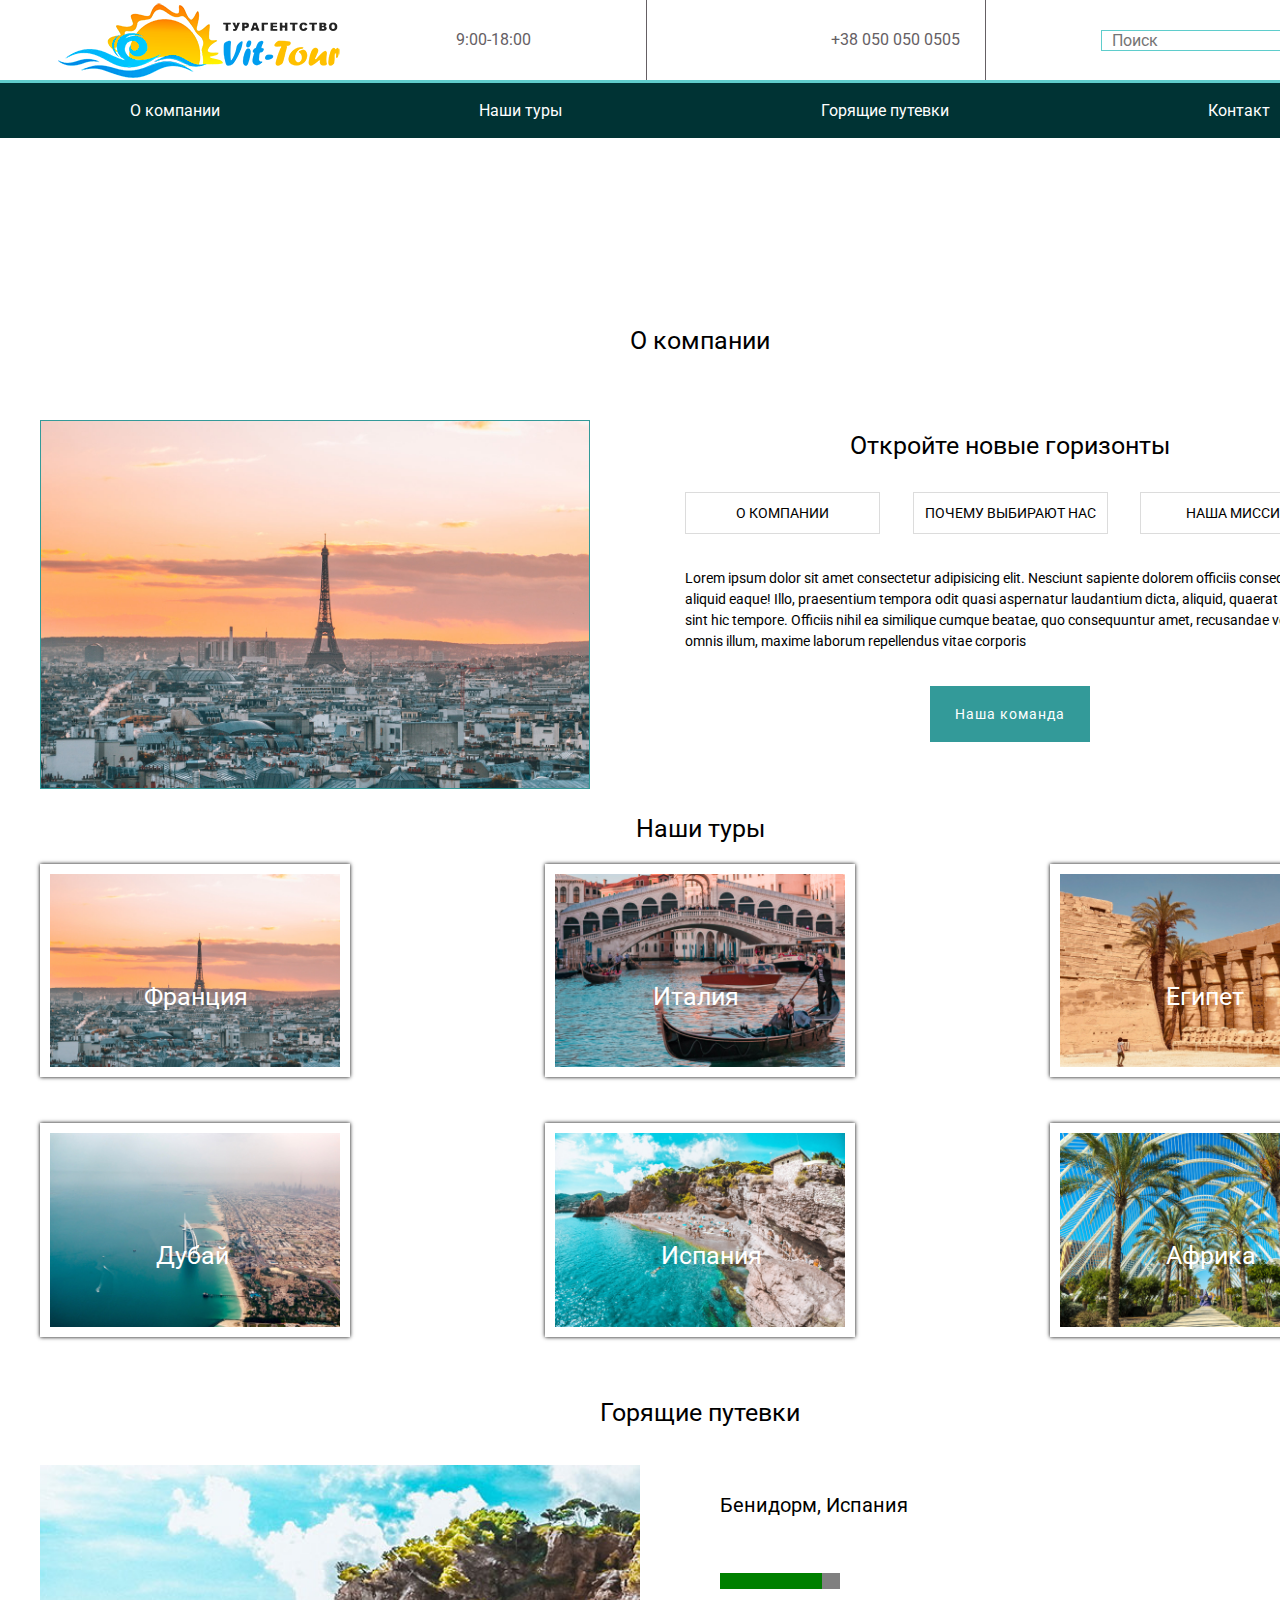
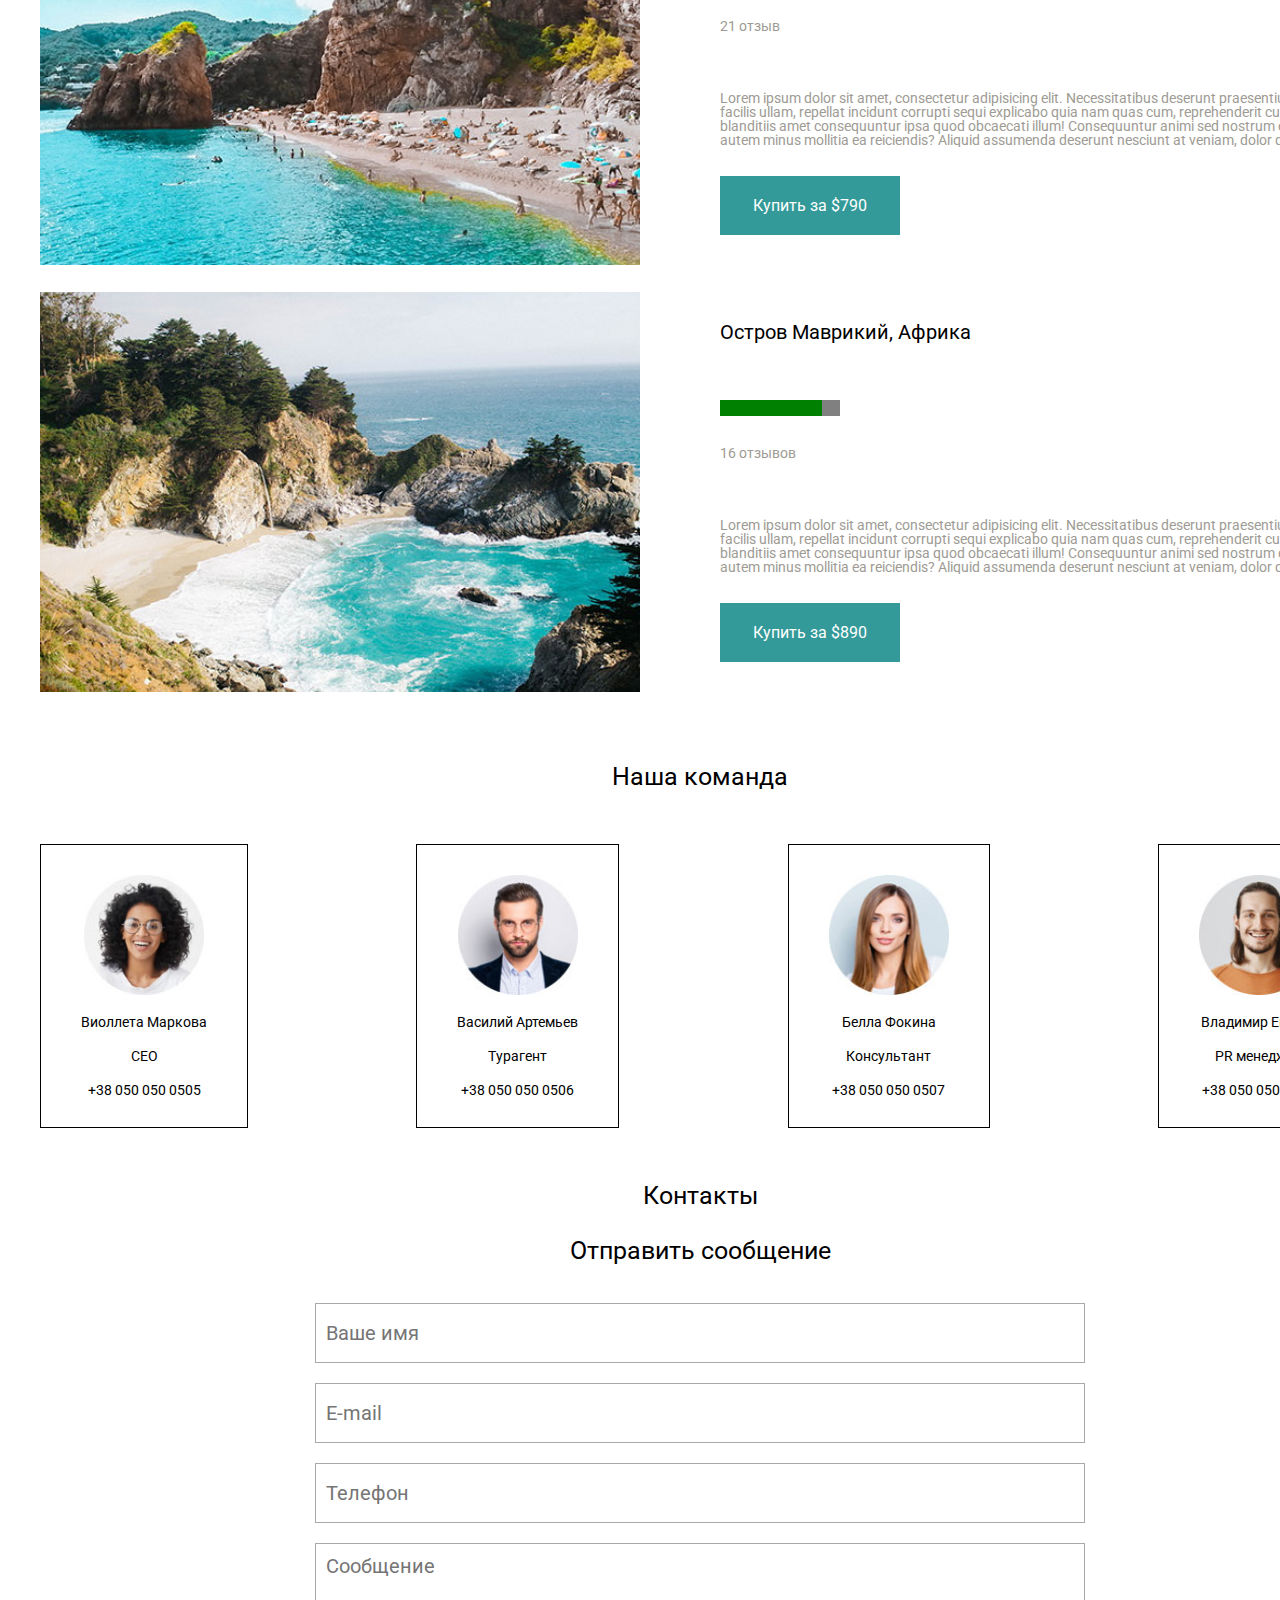
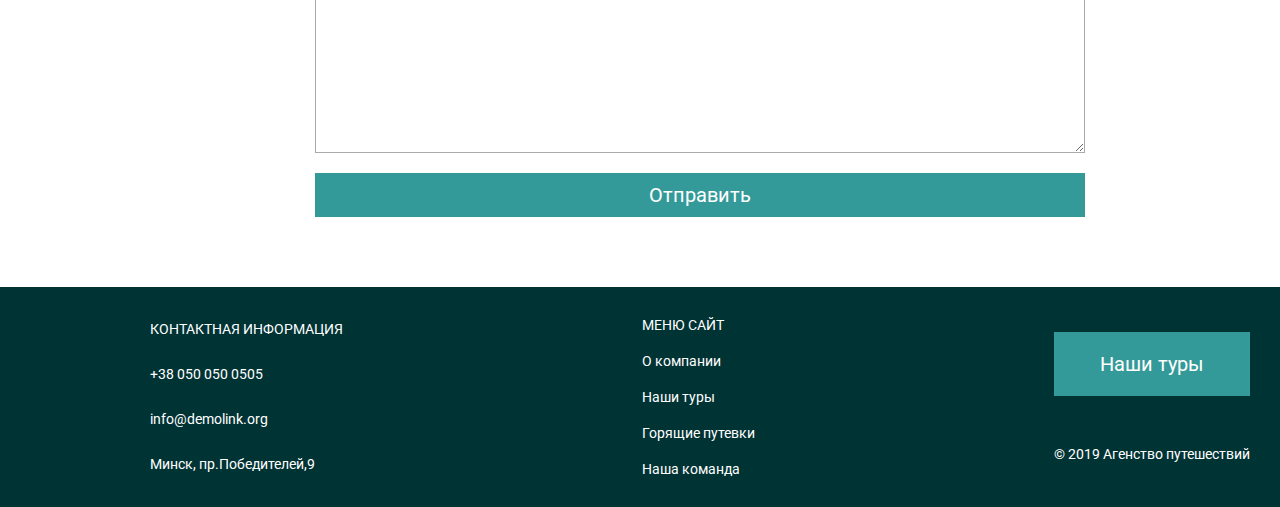
==== index.html @ 0cceaeb7 "Создание" ====
<!DOCTYPE html>
<html lang="en">

<head>
    <meta charset="UTF-8">
    <meta http-equiv="X-UA-Compatible" content="IE=edge">
    <meta name="viewport" content="width=device-width, initial-scale=1.0">
    <link rel="stylesheet" href="css/reset.css">
    <link rel="stylesheet" href="css/style.css">
    <title>Travel</title>
</head>

<body>
    <div class="wrapper" id="wrapper">
        <header>
            <section class="header">
                <div class="logo"><img src="images/logo.png" alt=""></div>
                <div class="time">9:00-18:00</div>
                <div class="tel">+38 050 050 0505</div>
                <div class="search"><input type="search" name="" id="search" placeholder="Поиск"><button><img
                            src="icons/free-icon-search-3945508.png" alt=""></button>
                </div>
            </section>
        </header>
        <nav>
            <section class="nav">
                <ul>
                    <li>О компании</li>
                    <li>Наши туры</li>
                    <li>Горящие путевки</li>
                    <li>Контакт</li>
                </ul>
            </section>
        </nav>
        <section id="media">
            <video id="movie" autoplay muted>
                <source src="media/anytour.mp4">
            </video>
        </section>
        <main>

            <section class="company">
                <h2>О компании</h2>
                <section class="about_company">
                    <div class="div_img" id="imgcompany">

                    </div>
                    <div class="about">
                        <h2>Откройте новые горизонты</h2>
                        <div class="about_button">
                            <button>О компании</button>
                            <button>Почему выбирают нас</button>
                            <button>Наша миссия</button>
                        </div>
                        <p>Lorem ipsum dolor sit amet consectetur adipisicing elit. Nesciunt sapiente dolorem officiis
                            consequuntur, aliquid eaque! Illo, praesentium tempora odit quasi aspernatur laudantium
                            dicta,
                            aliquid, quaerat illum at sint hic tempore. Officiis nihil ea similique cumque beatae, quo
                            consequuntur amet, recusandae veritatis omnis illum, maxime laborum repellendus vitae
                            corporis
                        </p>
                        <button id="we_team">Наша команда </button>

                    </div>
                </section>
            </section>
            <section class="tour">
                <h2>Наши туры</h2>
                <div class="pic_tour" id="pic_tour">

                </div>
            </section>
            <section class="hot_tour">
                <h2>Горящие путевки</h2>
                <div class="hot">
                    <img src="images/htour1.jpg" id="hot" alt="">
                    <div class="hot_info">
                        <h3>Бенидорм, Испания</h3>
                        <div class="reit">
                            <progress max="100" value="85"></progress>
                            <p>21 отзыв</p>
                        </div>
                        <p>
                            Lorem ipsum dolor sit amet, consectetur adipisicing elit. Necessitatibus deserunt
                            praesentium nemo facilis ullam, repellat incidunt corrupti sequi explicabo quia nam quas
                            cum, reprehenderit cupiditate blanditiis amet consequuntur ipsa quod obcaecati illum!
                            Consequuntur animi sed nostrum eveniet autem minus mollitia ea reiciendis? Aliquid assumenda
                            deserunt nesciunt at veniam, dolor doloremque?
                        </p>
                        <button>Купить за $790</button>
                    </div>
                </div>
                <div class="hot">
                    <img src="images/htour2.jpg" alt="">
                    <div class="hot_info">
                        <h3>Остров Маврикий, Африка</h3>
                        <div class="reit">
                            <progress max="100" value="85"></progress>
                            <p>16 отзывов</p>
                        </div>
                        <p>
                            Lorem ipsum dolor sit amet, consectetur adipisicing elit. Necessitatibus deserunt
                            praesentium nemo facilis ullam, repellat incidunt corrupti sequi explicabo quia nam quas
                            cum, reprehenderit cupiditate blanditiis amet consequuntur ipsa quod obcaecati illum!
                            Consequuntur animi sed nostrum eveniet autem minus mollitia ea reiciendis? Aliquid assumenda
                            deserunt nesciunt at veniam, dolor doloremque?
                        </p>
                        <button>Купить за $890</button>
                    </div>
                </div>
            </section>
            <section class="team" id="team">
                <h2>Наша команда</h2>
                <div class="profiles">
                    <div class="profile">
                        <img src="images/user1.jpg" alt="">
                        <p>Виоллета Маркова</p>
                        <p>СЕО</p>
                        <p>+38 050 050 0505</p>
                    </div>
                    <div class="profile">
                        <img src="images/user2.jpg" alt="">
                        <p>Василий Артемьев</p>
                        <p>Турагент</p>
                        <p>+38 050 050 0506</p>
                    </div>
                    <div class="profile">
                        <img src="images/user3.jpg" alt="">
                        <p>Белла Фокина</p>
                        <p>Консультант</p>
                        <p>+38 050 050 0507</p>
                    </div>
                    <div class="profile">
                        <img src="images/user4.jpg" alt="">
                        <p>Владимир Егоров</p>
                        <p>PR менеджер</p>
                        <p>+38 050 050 0508</p>
                    </div>
                </div>
            </section>
            <section class="contact">
                <h2>Контакты</h2>
            </section>
            <section class="message">
                <h2>Отправить сообщение</h2>
                <form class="form_message" action="">
                    <input type="text" placeholder="Ваше имя">
                    <input type="email" placeholder="E-mail">
                    <input type="tel" placeholder="Телефон">
                    <textarea name="message_area" placeholder="Сообщение"></textarea>
                    <button type="submit">Отправить</button>
                </form>
            </section>
        </main>
        <footer>
            <section class="footer">
                <div class="contact_info">
                    <h4>КОНТАКТНАЯ ИНФОРМАЦИЯ</h4>
                    <p>+38 050 050 0505</p>
                    <!-- <a href="info@demolink.org">info@demolink.org</a> -->
                    <p>info@demolink.org</p>
                    <p>Минск, пр.Победителей,9</p>
                </div>
                <div class="footer_menu">
                    <ul>
                        <li>
                            <h4>МЕНЮ САЙТ</h4>
                        </li>
                        <li>О компании</li>
                        <li>Наши туры</li>
                        <li>Горящие путевки</li>
                        <li>Наша команда</li>
                    </ul>
                </div>
                <div class="copy">
                    <button>Наши туры</button>
                    <p>&#169 2019 Агенство путешествий</p>
                </div>
            </section>
        </footer>
    </div>

    <script src="js/travel.js"></script>
</body>

</html>
---- css/style.css ----
@import url('https://fonts.googleapis.com/css2?family=Roboto&display=swap');

body {
    font-family: 'Roboto', sans-serif;

}

.wrapper {
    width: 100%;
    display: grid;
    grid-template: minmax(80px, auto) minmax(55px, auto) 1fr minmax(70px, auto)/1fr;
    grid-template-areas:
        'header'
        'nav '
        'media'
        'main '
        'footer ';
}


h2 {
    display: flex;
    justify-content: center;
    font-size: 25px;
}

h3 {
    font-size: 20px;
}


header {
    grid-area: header;
    display: grid;
    grid-template: 1fr/ 1fr minmax(auto, 300px) minmax(auto, 1100px) 1fr;
}

.header {
    grid-column: 2/4;
    display: flex;
    justify-content: space-around;
    align-items: center;
    font-size: 16px;
    font-family: 'Roboto', sans-serif;
    border-bottom: 3px solid #5fcdcc;
    color: #656064;
}

.header>.tel {
    display: flex;
    width: 24.3%;
    padding: 0px 25px;
    height: 100%;
    justify-content: end;
    align-items: center;
    border-left: 1px solid#656064;
    border-right: 1px solid #656064;
}

.search img {
    height: 16px;
    padding: 0px 5px;
}

.search button {
    background: none;
}

.search input {
    border: 1px solid #5fcdcc;
    font-size: 16px;
    padding-left: 10px;

}

nav {
    grid-area: nav;
    display: grid;
    grid-template: 1fr/ 1fr minmax(auto, 300px) minmax(auto, 1100px) 1fr;
}

.nav {
    grid-column: 2/4;
    display: flex;
    align-items: center;
    background-color: #003334;
}

.nav ul {
    width: 100%;
    display: flex;
    justify-content: space-around;
    color: #fff;
    font-size: 16px;
}

.nav li {
    font-family: 'Roboto', sans-serif;
}

main {
    grid-area: main;
    display: grid;
    grid-template: 1fr/ 1fr minmax(auto, 700px) minmax(auto, 700px) 1fr;
   
}
#media {
    display: flex;
justify-content: center;
   width: 100%;
}
video {
 width: 1400px;
}
.company {
    grid-column: 2/4;
}

.company>h2 {
    margin: 40px 0px;
}

.about_company {
    display: flex;
    justify-content: space-between;
    margin: 0px 20px;
    align-items: center;
}

.div_img {
    display: flex;
    width: 550px;
    border: 1px solid #339a99;
    overflow: hidden;
    margin: 0 20px;
}

.div_img img {
    width: 551px;
}

#id1 {
    position: relative;
}

#id2 {
    position: relative;
}

.about_button {
    display: flex;
    justify-content: space-around;


}

.about {
    display: flex;
    flex-direction: column;
    align-items: center;
    margin: 40px 45px;
    width: 650px;

}



.about_button {
    display: flex;
    font-size: 12px;
    justify-content: space-between;
    width: 100%;
}

.about_button button {
    border: 1px solid #dcdcdc;
    padding: 12px 11px;
    background: none;
    width: 30%;
    text-transform: uppercase;
    font-family: 'Roboto', sans-serif;
    font-size: 14px;
}

.about_button button:hover {
    background-color: #339a99;
    color: #fff;
}


.about>button {
    color: #fff;
    background-color: #339a99;
    padding: 20px 25px;
    font-family: 'Roboto', sans-serif;
    font-size: 14px;
    letter-spacing: 1px;

}

.about button {
    margin: 34px 0px;
  
}

.about p {
    font-size: 14px;
    line-height: 1.5;
}

.tour {
    grid-column: 2/4;
}



.pic_tour {
    display: flex;
    justify-content: space-between;
    flex-wrap: wrap;
}

/* .pic_tour {
    display: grid;
    grid-template-columns: 1fr 1fr 1fr;
    grid-template-rows: 1fr 1fr 1fr;
    
} */
/* .pic_img {
    padding: 23px 40px;
} */
.pic_img {
    position: relative;
}


.pic_img p {
    position: absolute;
    top: 55%;
    left: 40%;
    font-size: 25px;
    color: #fff;
    /* border: 2px solid rgb(150, 148, 148); */
    /* background: rgba(201, 201, 201,0.7); */

}

.pic_img:nth-child(1) p {
    left: 37%;
}

.pic_img:nth-child(2) p {
    left: 38%;
}

.pic_img img {
    max-width: 310px;
    max-height: 230px;
    margin: 23px 40px;
    border: 10px solid #fff;
    box-shadow: 0px 0px 4px black;
}
#modal {
    width: 100%;
    height: 100%;
    position: fixed;
    display: flex;
    align-items: center;
    justify-content: center;
    top: 0px;left:0px;
}

#modal img {
    max-width:80%;
    max-height: 80%;
}
/* #idpic0{
    grid-row: span 2;
    grid-column: span 2;
    
} */

.hot_tour {
    grid-column: 2/4;
}

.hot_tour>h2 {
    margin: 40px 0px;
}

.hot {
    display: flex;
    justify-content: space-between;
    margin: 27px 0px;
}

.hot img {
    min-width: 600px;
    height: 400px;
    margin: 0px 40px;
    object-fit: cover;
}

.hot_info {
    margin: 30px 40px;
    display: flex;
    flex-direction: column;
    justify-content: space-between;
}

.hot_info button {
    max-width: 180px;
    max-height: 60px;
    padding: 20px 25px;
    background-color: #339a99;
    color: #fff;
    font-size: 16px;
    font-family: 'Roboto', sans-serif;
}

.hot_info p {
    color: #9e9b94;
    overflow: hidden;
    max-height: 150px;
}

.reit {
    margin: 15px 0px;
}

.reit progress {
    height: 16px;
    width: 120px;
    margin: 15px 0px;
}

.reit p {
    margin: 15px 0px;
}

.team {
    grid-column: 2/4;
    margin-top: 45px;
}

.profiles {
    display: flex;
    justify-content: space-between;
}

.profile {
    padding: 30px 40px;
    border: 1px solid black;
    display: flex;
    flex-direction: column;
    align-items: center;
    margin: 55px 40px;
}

.profile p {
    display: block;
    margin-top: 20px;
}

.profile img {
    width: 120px;
    height: 120px;
}

.contact {
    grid-column: 2/4;
}

.message {
    grid-column: 2/4;
}

.form_message {
    display: flex;
    flex-direction: column;
    align-items: center;
}

.message h2 {
    margin: 30px 0px
}

.form_message input {
    min-width: 770px;
    min-height: 60px;
    border: 1px solid #aaaaaa;
    font-size: 20px;
    padding-left: 10px;
    margin: 10px 0px;
}

.form_message textarea {
    border: 1px solid #aaaaaa;
    font-size: 20px;
    min-width: 770px;
    min-height: 210px;
    margin: 10px 0px;
    padding: 10px 10px;
}

.form_message button {
    margin: 10px 0px;
    min-width: 770px;
    font-size: 20px;
    padding: 10px 0px;
    background-color: #339a99;
    color: #fff;
}

footer {
    grid-area: footer;
    display: grid;
    grid-template: 1fr/ 1fr minmax(auto, 1400px) 1fr;
    min-height: 220px;
    margin-top: 60px;

}

.footer {
    grid-column: 2/3;
    background-color: #003334;
    display: flex;
    justify-content: space-around;
    color: #fff;
}

.contact_info {
    display: flex;
    flex-direction: column;
    justify-content: space-around;
    margin: 20px 0px;
}

.footer_menu {
    margin: 20px 0px;
}

.footer_menu ul {
    display: flex;
    flex-direction: column;
    justify-content: space-around;
    height: 100%;
}

.copy {
    display: flex;
    flex-direction: column;
    justify-content: space-around;
    margin: 20px 0px;
}

.copy button {
    padding: 20px 40px;
    font-size: 20px;
    background-color: #339a99;
    color: #fff;
}



@media (max-width: 1154px) {
    .pic_tour {
        justify-content: space-around;
    }
}
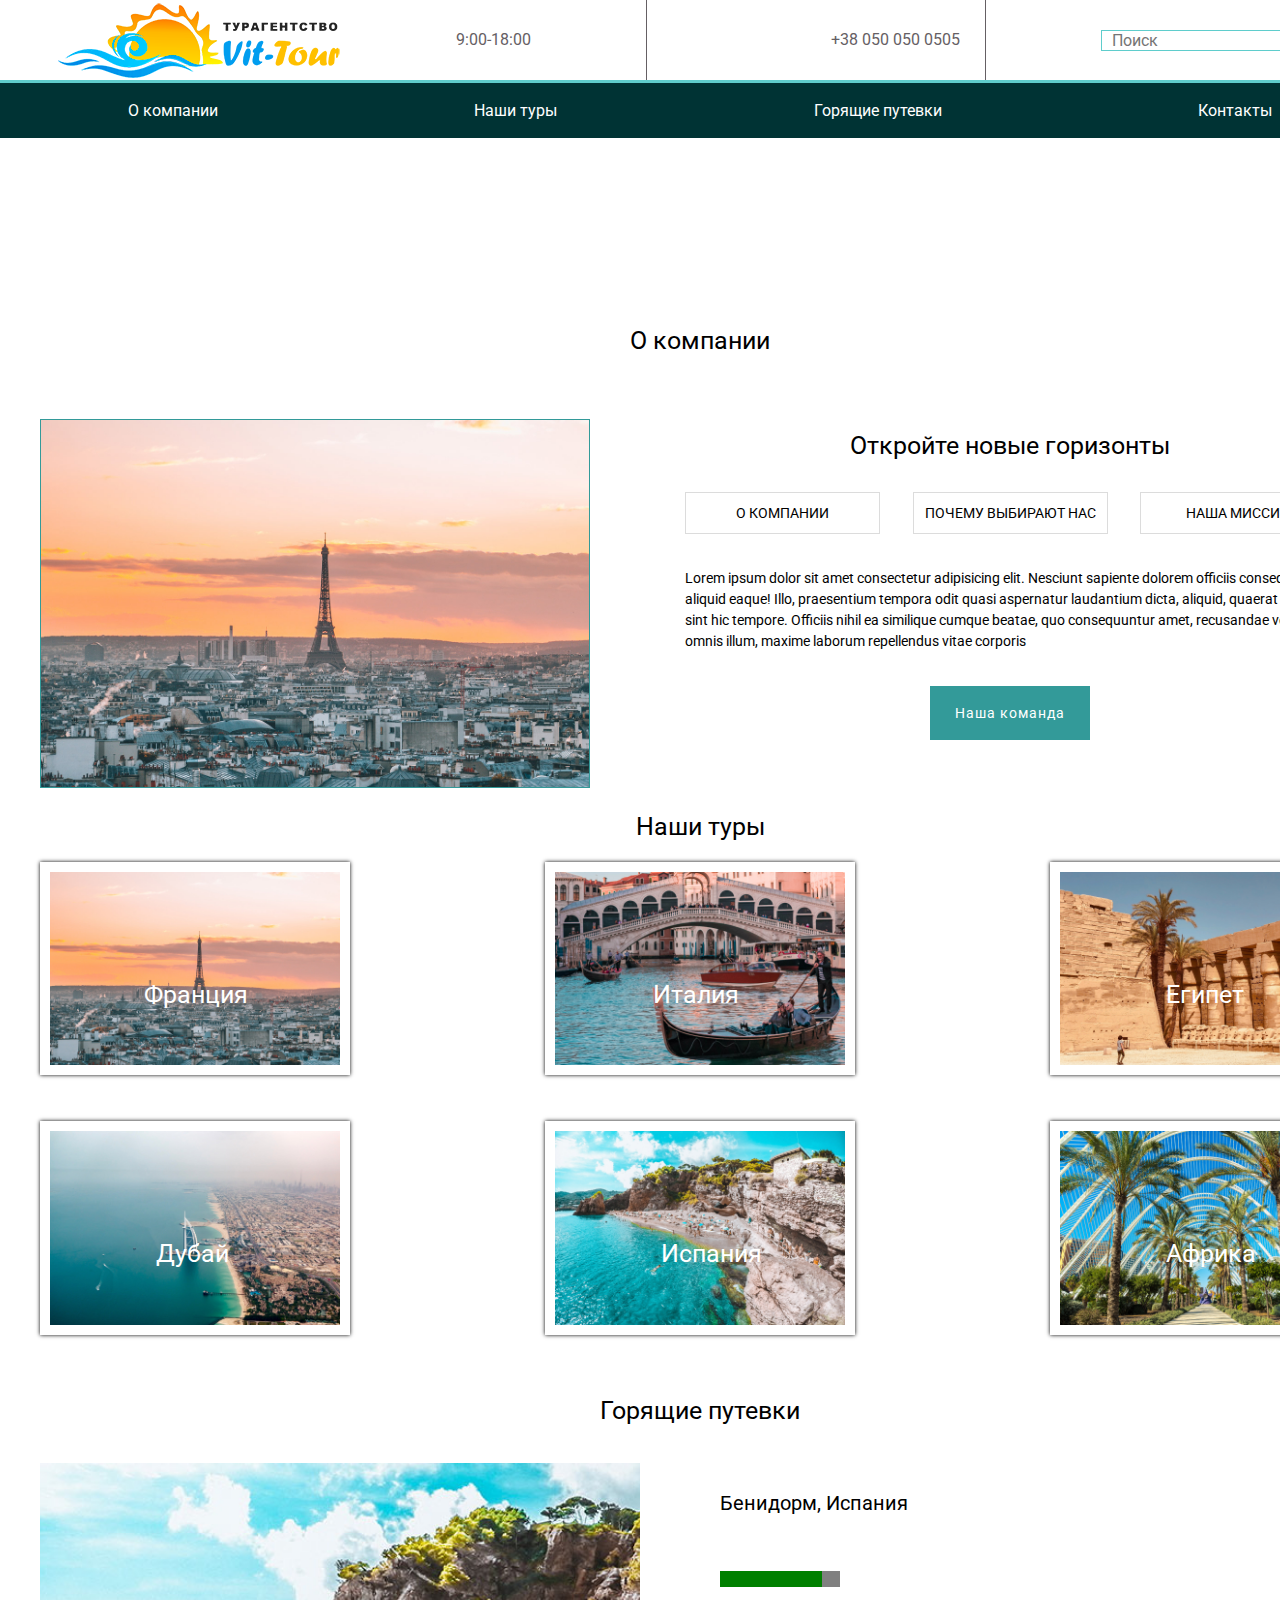
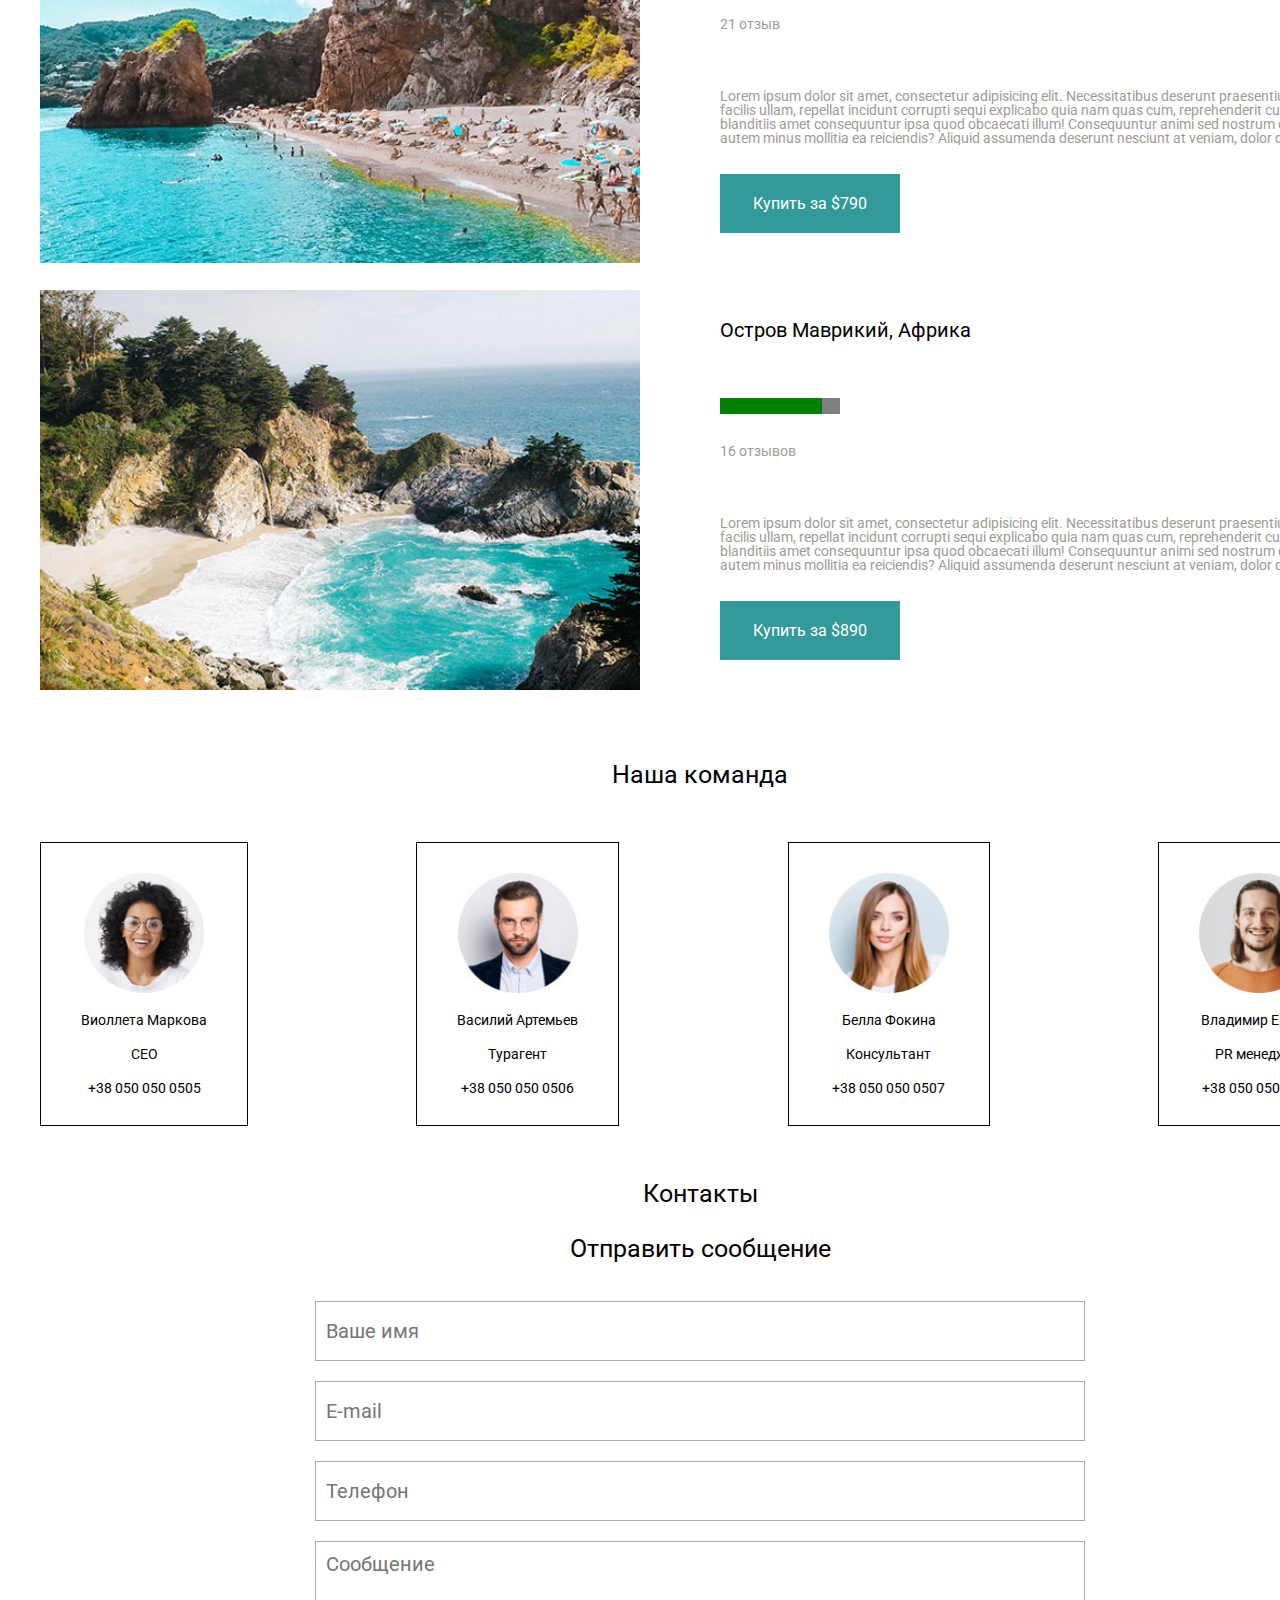
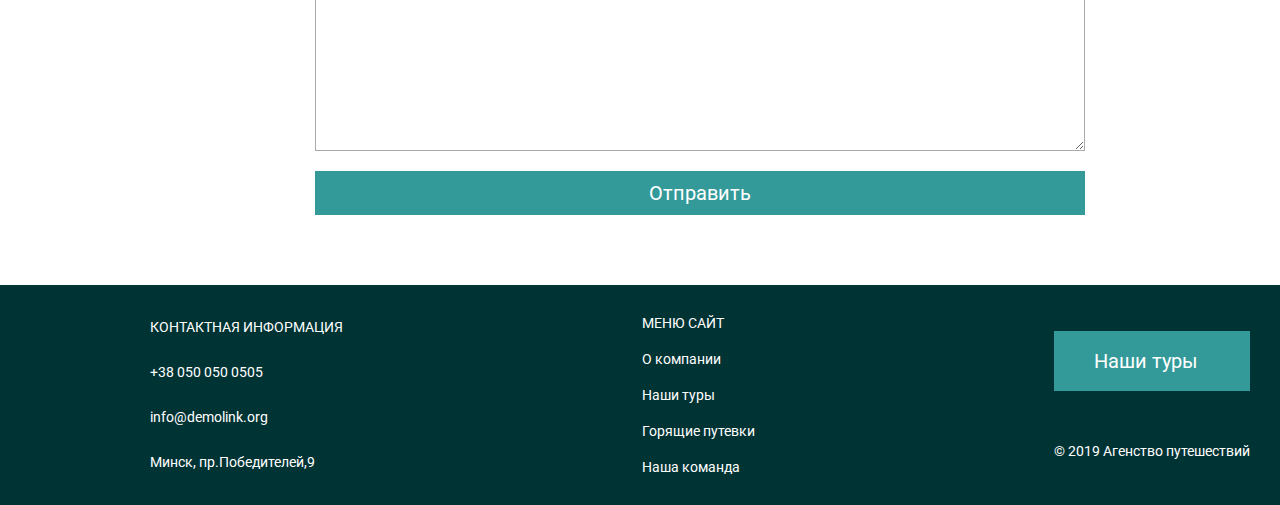
==== commit bdb68363: "Кнопка при скролле" ====
--- a/index.html
+++ b/index.html
@@ -5,12 +5,18 @@
     <meta charset="UTF-8">
     <meta http-equiv="X-UA-Compatible" content="IE=edge">
     <meta name="viewport" content="width=device-width, initial-scale=1.0">
+    <link href="https://fonts.googleapis.com/css2?family=Material+Symbols+Outlined" rel="stylesheet" />
     <link rel="stylesheet" href="css/reset.css">
     <link rel="stylesheet" href="css/style.css">
+
     <title>Travel</title>
 </head>
 
 <body>
+    <button class="material-symbols-outlined" id="showScroll" >
+        arrow_upward
+        
+    </button>
     <div class="wrapper" id="wrapper">
         <header>
             <section class="header">
@@ -25,21 +31,21 @@
         <nav>
             <section class="nav">
                 <ul>
-                    <li>О компании</li>
-                    <li>Наши туры</li>
-                    <li>Горящие путевки</li>
-                    <li>Контакт</li>
+                    <li><a href="#company">О компании</a></li>
+                    <li><a href="#tour">Наши туры</a></li>
+                    <li><a href="#hot_tour">Горящие путевки</a></li>
+                    <li><a href="#contact">Контакты</a></li>
                 </ul>
             </section>
         </nav>
         <section id="media">
-            <video id="movie" autoplay muted>
+            <video id="movie" autoplay muted onclick="player()">
                 <source src="media/anytour.mp4">
             </video>
         </section>
         <main>
 
-            <section class="company">
+            <section id="company">
                 <h2>О компании</h2>
                 <section class="about_company">
                     <div class="div_img" id="imgcompany">
@@ -59,21 +65,20 @@
                             consequuntur amet, recusandae veritatis omnis illum, maxime laborum repellendus vitae
                             corporis
                         </p>
-                        <button id="we_team">Наша команда </button>
-
+                        <a id="we_team" href="#team">Наша команда</a>
                     </div>
                 </section>
             </section>
-            <section class="tour">
+            <section class="tour" id="tour">
                 <h2>Наши туры</h2>
                 <div class="pic_tour" id="pic_tour">
 
                 </div>
             </section>
-            <section class="hot_tour">
+            <section class="hot_tour" id="hot_tour">
                 <h2>Горящие путевки</h2>
                 <div class="hot">
-                    <img src="images/htour1.jpg" id="hot" alt="">
+                    <img src="images/htour1.jpg" alt="">
                     <div class="hot_info">
                         <h3>Бенидорм, Испания</h3>
                         <div class="reit">
@@ -90,7 +95,7 @@
                         <button>Купить за $790</button>
                     </div>
                 </div>
-                <div class="hot">
+                <div class="hot" id="hot">
                     <img src="images/htour2.jpg" alt="">
                     <div class="hot_info">
                         <h3>Остров Маврикий, Африка</h3>
@@ -138,7 +143,7 @@
                     </div>
                 </div>
             </section>
-            <section class="contact">
+            <section class="contact" id="contact">
                 <h2>Контакты</h2>
             </section>
             <section class="message">
@@ -173,11 +178,13 @@
                     </ul>
                 </div>
                 <div class="copy">
-                    <button>Наши туры</button>
+                    <a href="#tour">Наши туры</a>
                     <p>&#169 2019 Агенство путешествий</p>
                 </div>
             </section>
         </footer>
+        <div class=" pic_img" id="modal" onclick="closemodal()">
+        </div>
     </div>
 
     <script src="js/travel.js"></script>
--- a/css/style.css
+++ b/css/style.css
@@ -1,8 +1,11 @@
 @import url('https://fonts.googleapis.com/css2?family=Roboto&display=swap');
 
+html {
+    scroll-behavior: smooth;
+}
+
 body {
     font-family: 'Roboto', sans-serif;
-
 }
 
 .wrapper {
@@ -90,11 +93,11 @@
     width: 100%;
     display: flex;
     justify-content: space-around;
-    color: #fff;
     font-size: 16px;
 }
 
-.nav li {
+.nav li a {
+    color: #fff;
     font-family: 'Roboto', sans-serif;
 }
 
@@ -102,21 +105,24 @@
     grid-area: main;
     display: grid;
     grid-template: 1fr/ 1fr minmax(auto, 700px) minmax(auto, 700px) 1fr;
-   
-}
+
+}
+
 #media {
     display: flex;
-justify-content: center;
-   width: 100%;
-}
+    justify-content: center;
+    width: 100%;
+}
+
 video {
- width: 1400px;
-}
-.company {
-    grid-column: 2/4;
-}
-
-.company>h2 {
+    width: 1400px;
+}
+
+#company {
+    grid-column: 2/4;
+}
+
+#company>h2 {
     margin: 40px 0px;
 }
 
@@ -188,19 +194,20 @@
 }
 
 
-.about>button {
+.about>a {
     color: #fff;
     background-color: #339a99;
     padding: 20px 25px;
     font-family: 'Roboto', sans-serif;
     font-size: 14px;
     letter-spacing: 1px;
+    margin: 34px 0px;
 
 }
 
 .about button {
     margin: 34px 0px;
-  
+
 }
 
 .about p {
@@ -260,20 +267,23 @@
     border: 10px solid #fff;
     box-shadow: 0px 0px 4px black;
 }
+
 #modal {
     width: 100%;
     height: 100%;
     position: fixed;
-    display: flex;
+    display: none;
     align-items: center;
     justify-content: center;
-    top: 0px;left:0px;
+    top: 0px;
+    left: 0px;
 }
 
 #modal img {
-    max-width:80%;
+    max-width: 80%;
     max-height: 80%;
 }
+
 /* #idpic0{
     grid-row: span 2;
     grid-column: span 2;
@@ -454,18 +464,30 @@
     margin: 20px 0px;
 }
 
-.copy button {
+.copy a {
     padding: 20px 40px;
     font-size: 20px;
     background-color: #339a99;
     color: #fff;
 }
 
+
+
+
+.material-symbols-outlined {
+  font-size: 60px;
+  position: fixed;
+  bottom: 50px;
+  right: 300px;
+  display: none;
+ background: #ccc;
+z-index: 9999;
+  border-radius: 50px;
+}
 
 
 @media (max-width: 1154px) {
     .pic_tour {
         justify-content: space-around;
     }
-}
-
+}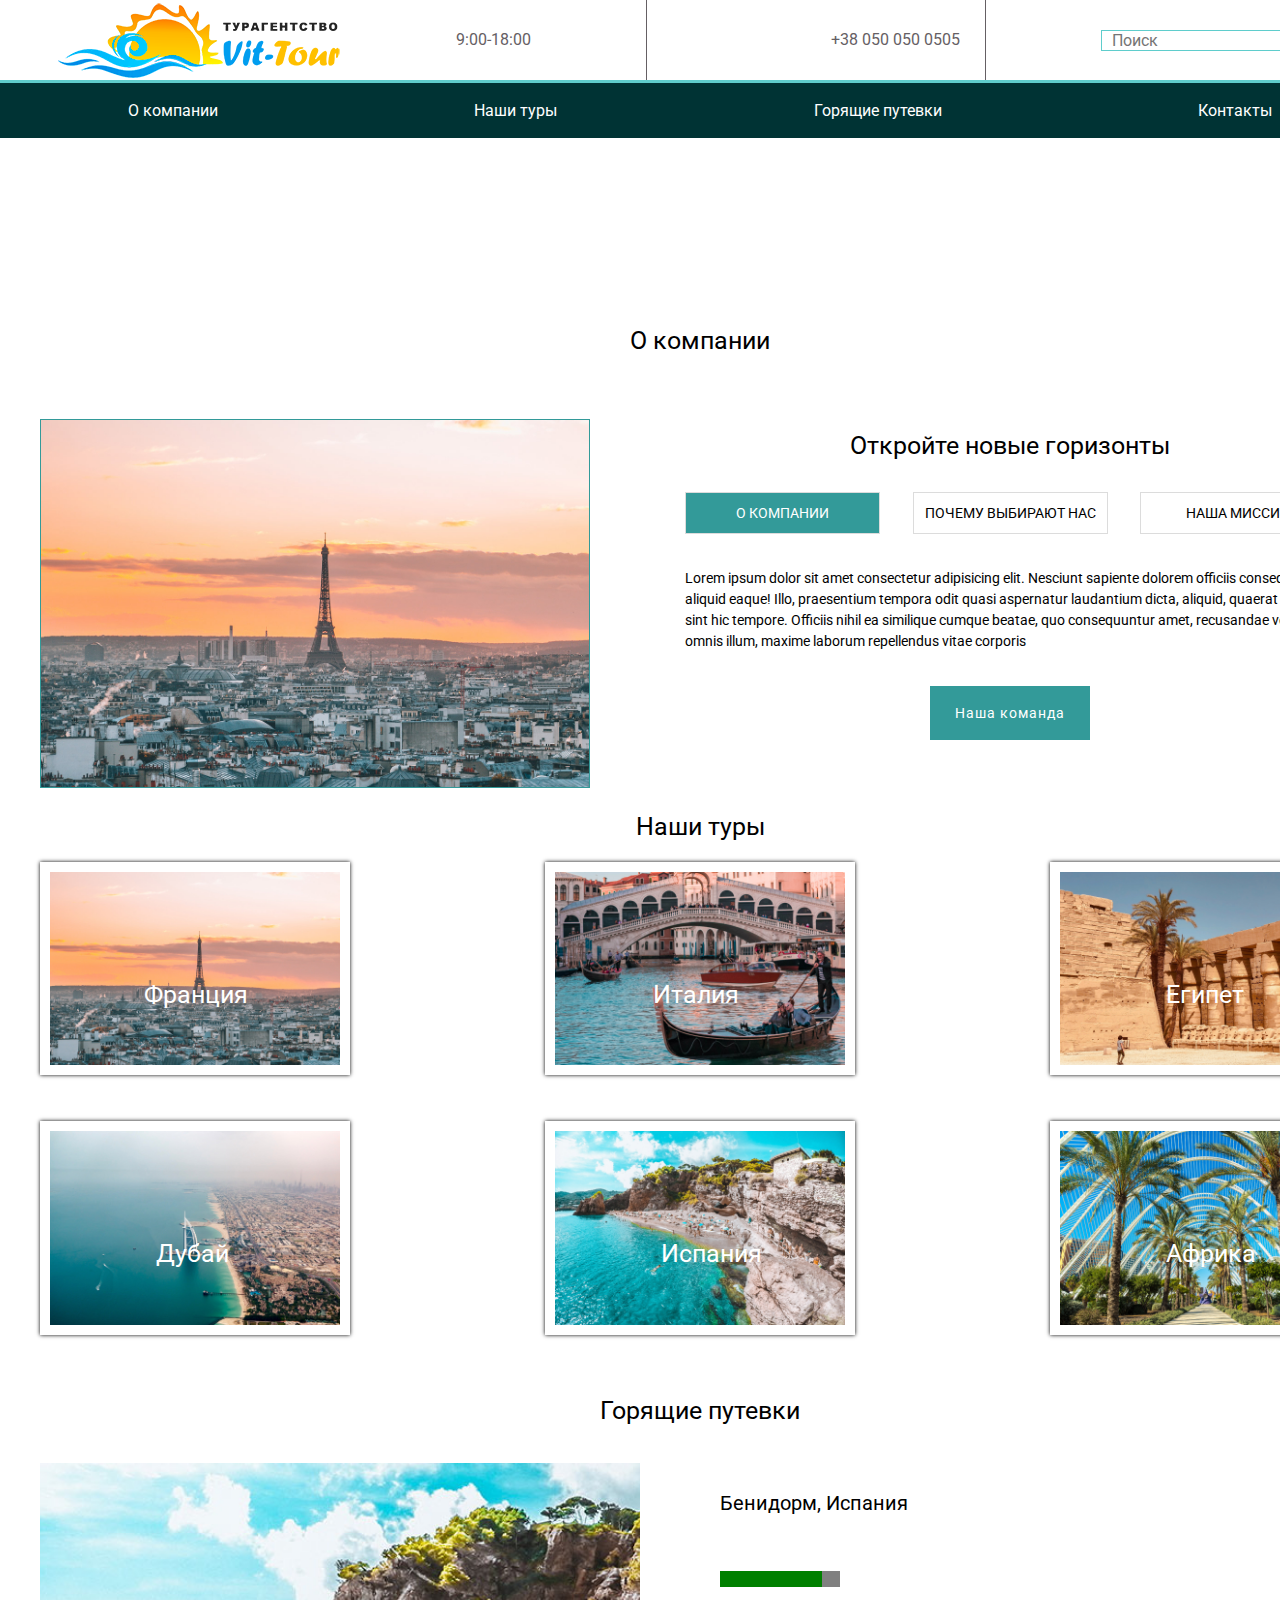
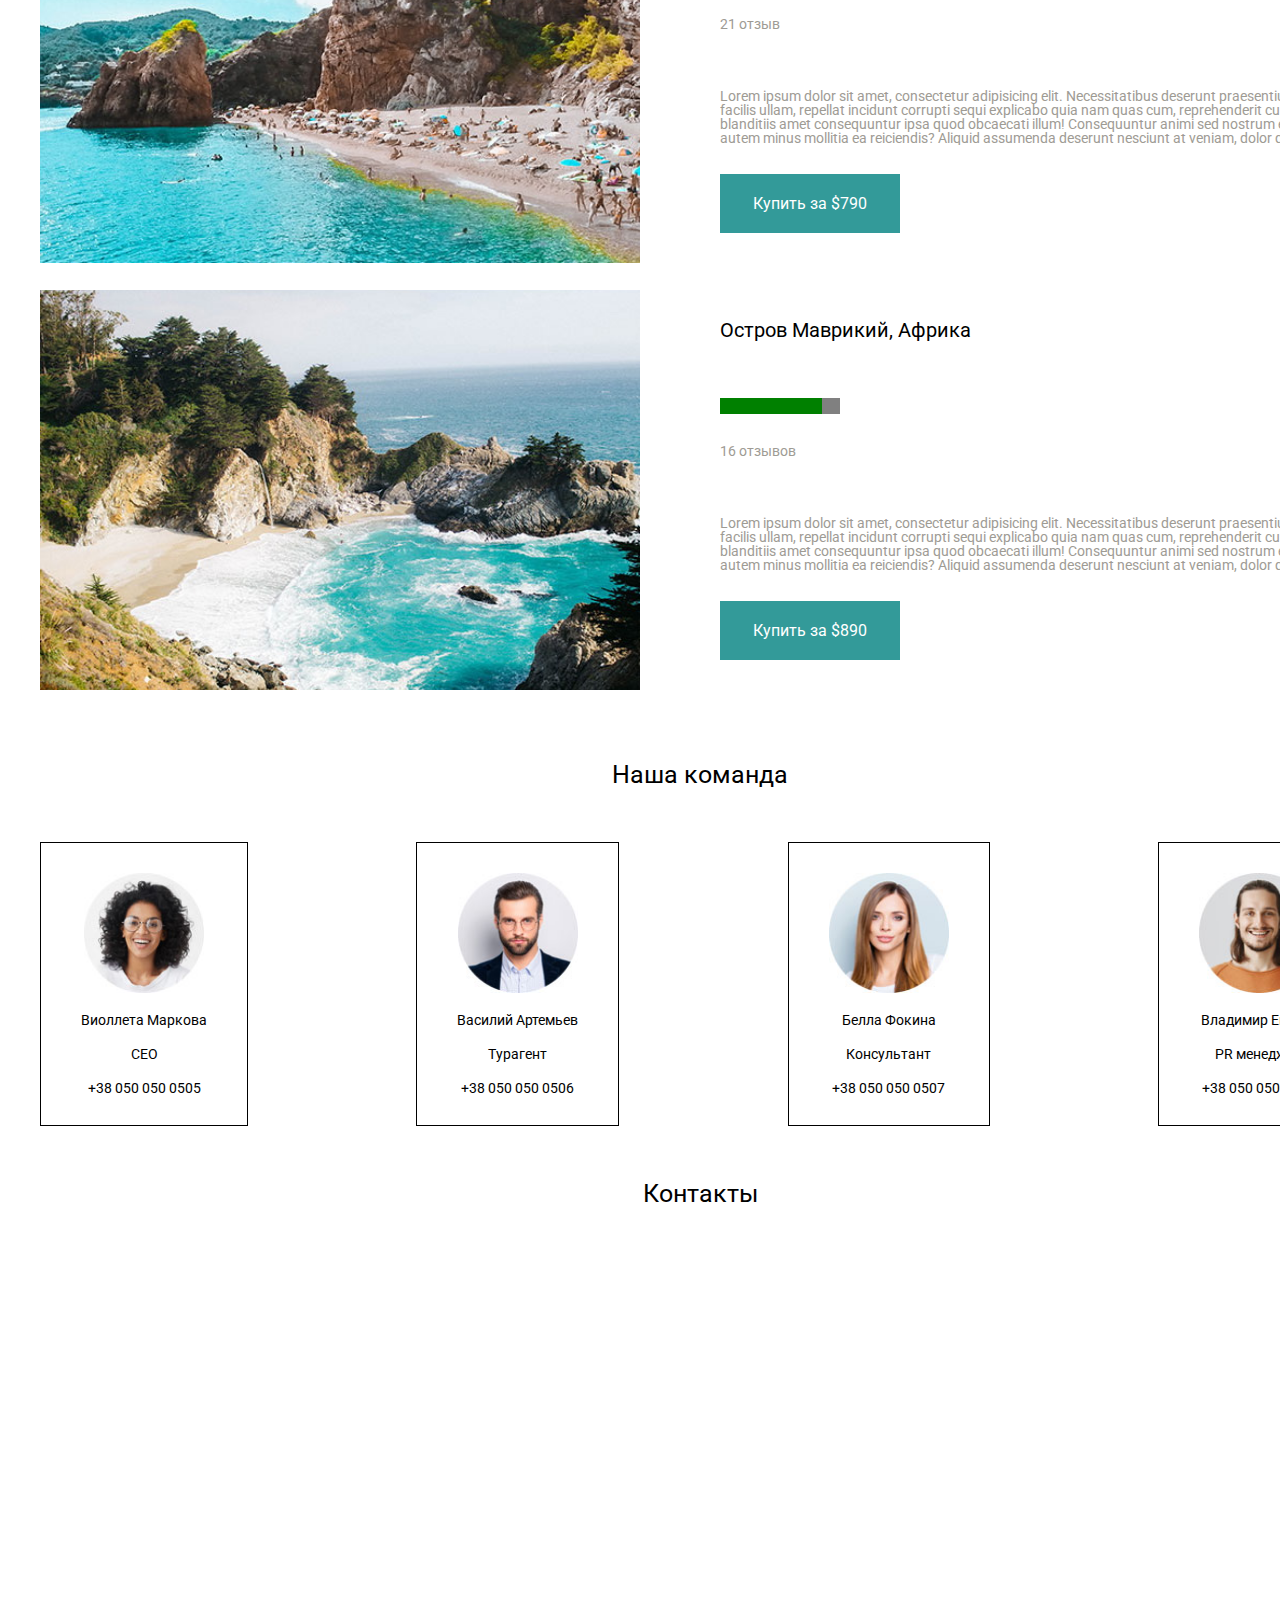
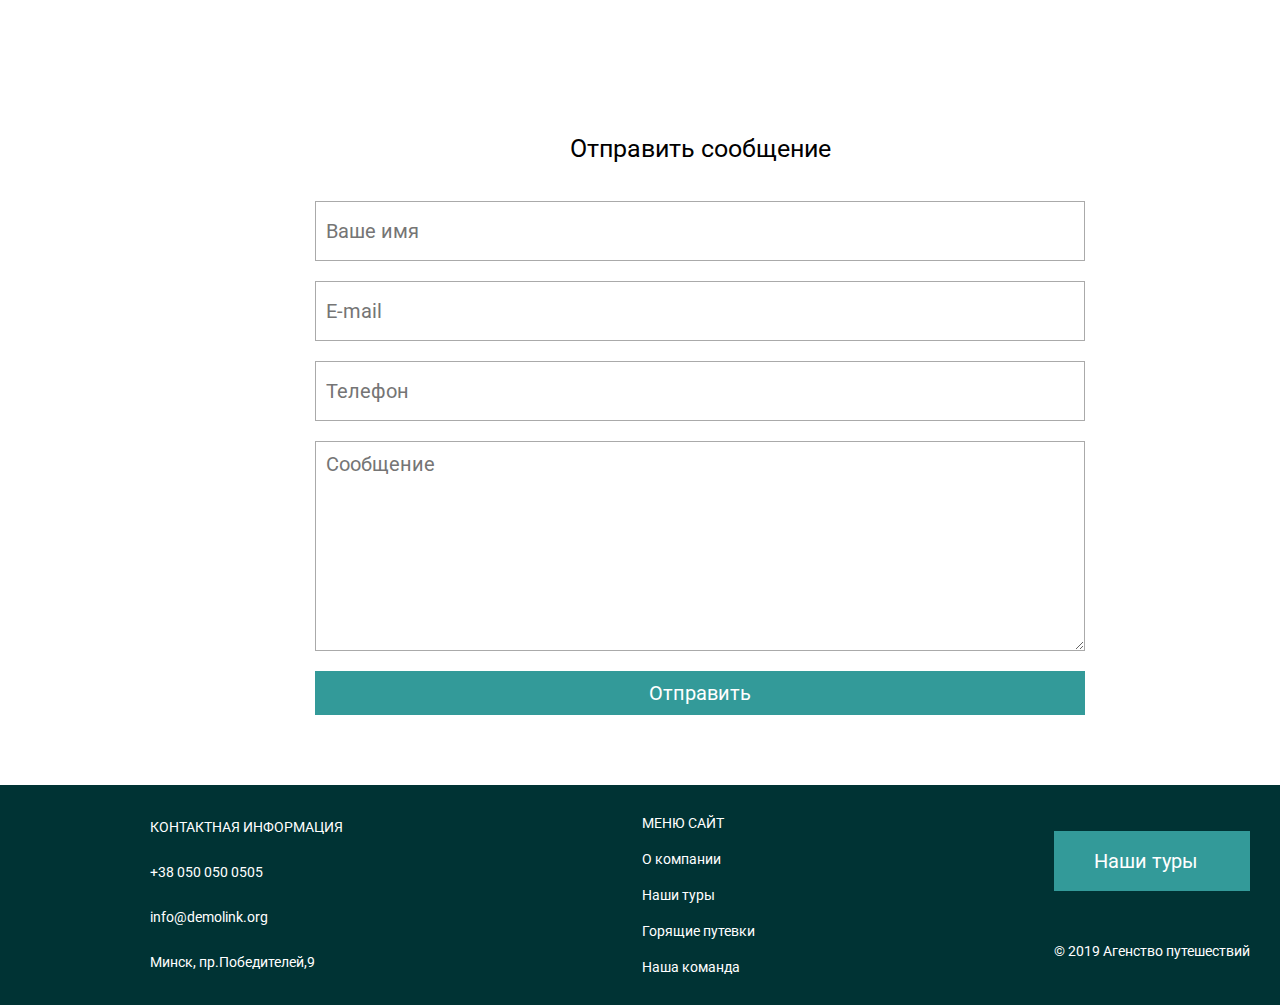
==== commit 051d3edd: "Измен вверх" ====
--- a/index.html
+++ b/index.html
@@ -8,16 +8,17 @@
     <link href="https://fonts.googleapis.com/css2?family=Material+Symbols+Outlined" rel="stylesheet" />
     <link rel="stylesheet" href="css/reset.css">
     <link rel="stylesheet" href="css/style.css">
-
+    <script src="https://api-maps.yandex.ru/2.1/?apikey=96c09aa5-d92f-486a-be19-c1f8bf6635d5&lang=ru_RU" type="text/javascript">
+    </script>
     <title>Travel</title>
 </head>
 
 <body>
-    <button class="material-symbols-outlined" id="showScroll" >
-        arrow_upward
+  
+    <div class="wrapper" id="wrapper">  <div class="material-symbols-outlined" id="showScroll" onclick="scrollUp()">
+        <button>arrow_upward</button>
         
-    </button>
-    <div class="wrapper" id="wrapper">
+    </div>
         <header>
             <section class="header">
                 <div class="logo"><img src="images/logo.png" alt=""></div>
@@ -53,12 +54,12 @@
                     </div>
                     <div class="about">
                         <h2>Откройте новые горизонты</h2>
-                        <div class="about_button">
-                            <button>О компании</button>
+                        <div class="about_button" id="about_button">
+                            <!-- <button>О компании</button>
                             <button>Почему выбирают нас</button>
-                            <button>Наша миссия</button>
+                            <button>Наша миссия</button> -->
                         </div>
-                        <p>Lorem ipsum dolor sit amet consectetur adipisicing elit. Nesciunt sapiente dolorem officiis
+                        <p id="pAbout">Lorem ipsum dolor sit amet consectetur adipisicing elit. Nesciunt sapiente dolorem officiis
                             consequuntur, aliquid eaque! Illo, praesentium tempora odit quasi aspernatur laudantium
                             dicta,
                             aliquid, quaerat illum at sint hic tempore. Officiis nihil ea similique cumque beatae, quo
@@ -145,6 +146,7 @@
             </section>
             <section class="contact" id="contact">
                 <h2>Контакты</h2>
+                <div id="map" style="width: 100%; height: 500px"></div>
             </section>
             <section class="message">
                 <h2>Отправить сообщение</h2>
--- a/css/style.css
+++ b/css/style.css
@@ -181,7 +181,6 @@
 .about_button button {
     border: 1px solid #dcdcdc;
     padding: 12px 11px;
-    background: none;
     width: 30%;
     text-transform: uppercase;
     font-family: 'Roboto', sans-serif;
@@ -475,16 +474,30 @@
 
 
 .material-symbols-outlined {
-  font-size: 60px;
-  position: fixed;
-  bottom: 50px;
-  right: 300px;
-  display: none;
- background: #ccc;
-z-index: 9999;
-  border-radius: 50px;
-}
-
+
+    position: fixed;
+    bottom: 50px;
+    right: 50px;
+    display: none;
+    z-index: 9999;
+}
+
+.material-symbols-outlined button {
+    background: #ccc;
+    font-size: 60px;
+    height: 70px;
+    width: 70px;
+    border-radius: 50px;
+}
+
+.buttonOff {
+    background-color: #fff;
+    color: #000;
+}
+.buttonOn {
+    background: #339a99;
+    color: #fff;
+}
 
 @media (max-width: 1154px) {
     .pic_tour {
